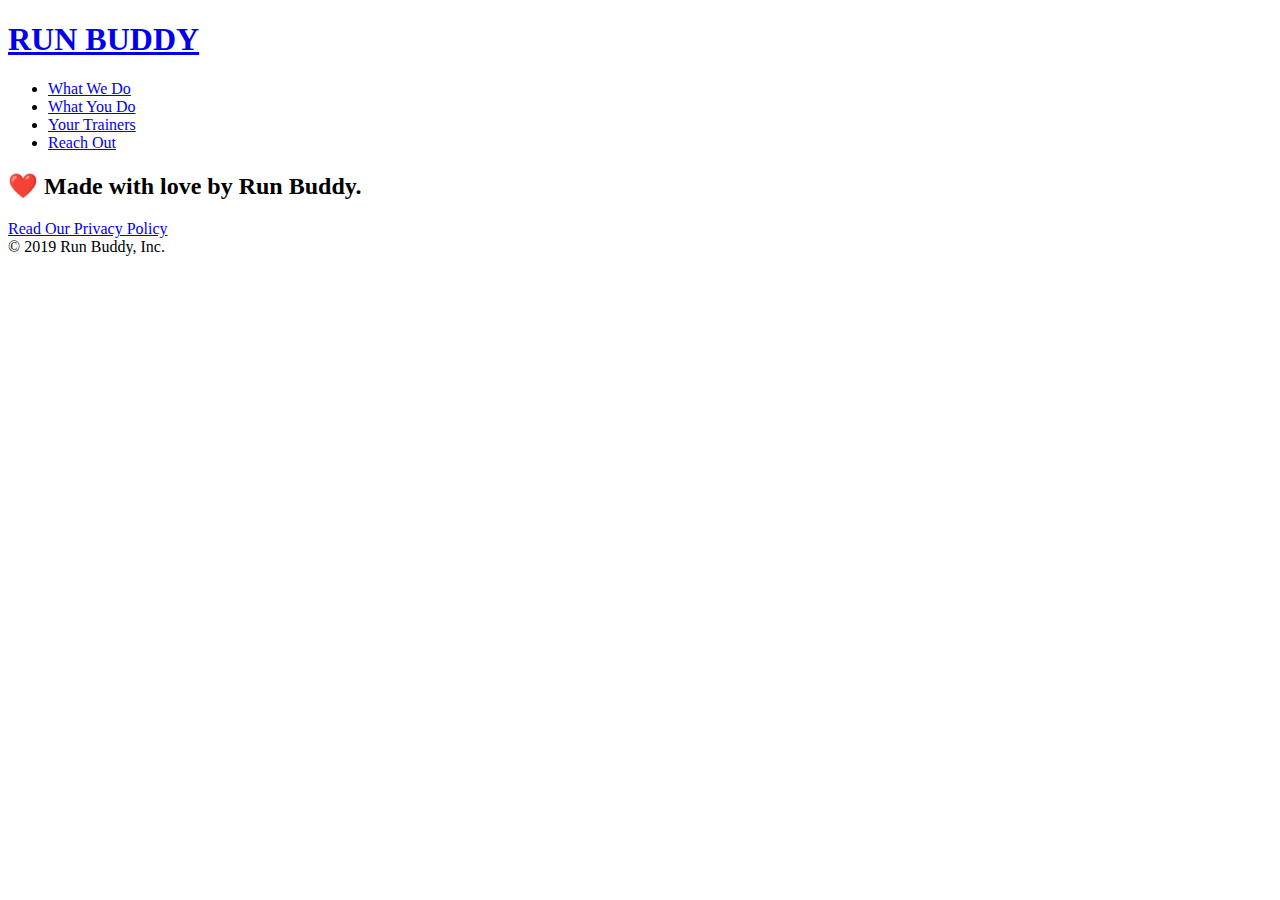
==== privacy-policy.html @ 2c9929b5 "partway through chapter 7" ====
<!DOCTYPE html>
<html lang="en">
    <head>
        <meta charset="UTF-8" />
        <title>Privacy Policy - Run Buddy</title>
    </head>
    <body>

         <!-- header -->
        <header>
            <h1>
                <a href="/run-buddy">RUN BUDDY</a>
            </h1>
            <nav>
                <ul>
                    <li>
                        <a href="./index.html#what-we-do">What We Do</a>
                    </li>
                    <li>
                        <a href="./index.html#what-you-do">What You Do</a>
                    </li>
                    <li>
                        <a href="./index.html#your-trainers">Your Trainers</a>
                    </li>
                    <li>
                        <a href="./index.html#reach-out">Reach Out</a>
                    </li>
                </ul>
            </nav>
        </header>

        <section class="hero">

        </section>

        <!-- footer -->
        <footer>
            <h2>❤️ Made with love by Run Buddy.</h2>
            <div>
                <a href="#">Read Our Privacy Policy</a><br />
                &copy; 2019 Run Buddy, Inc.
            </div>
        </footer>
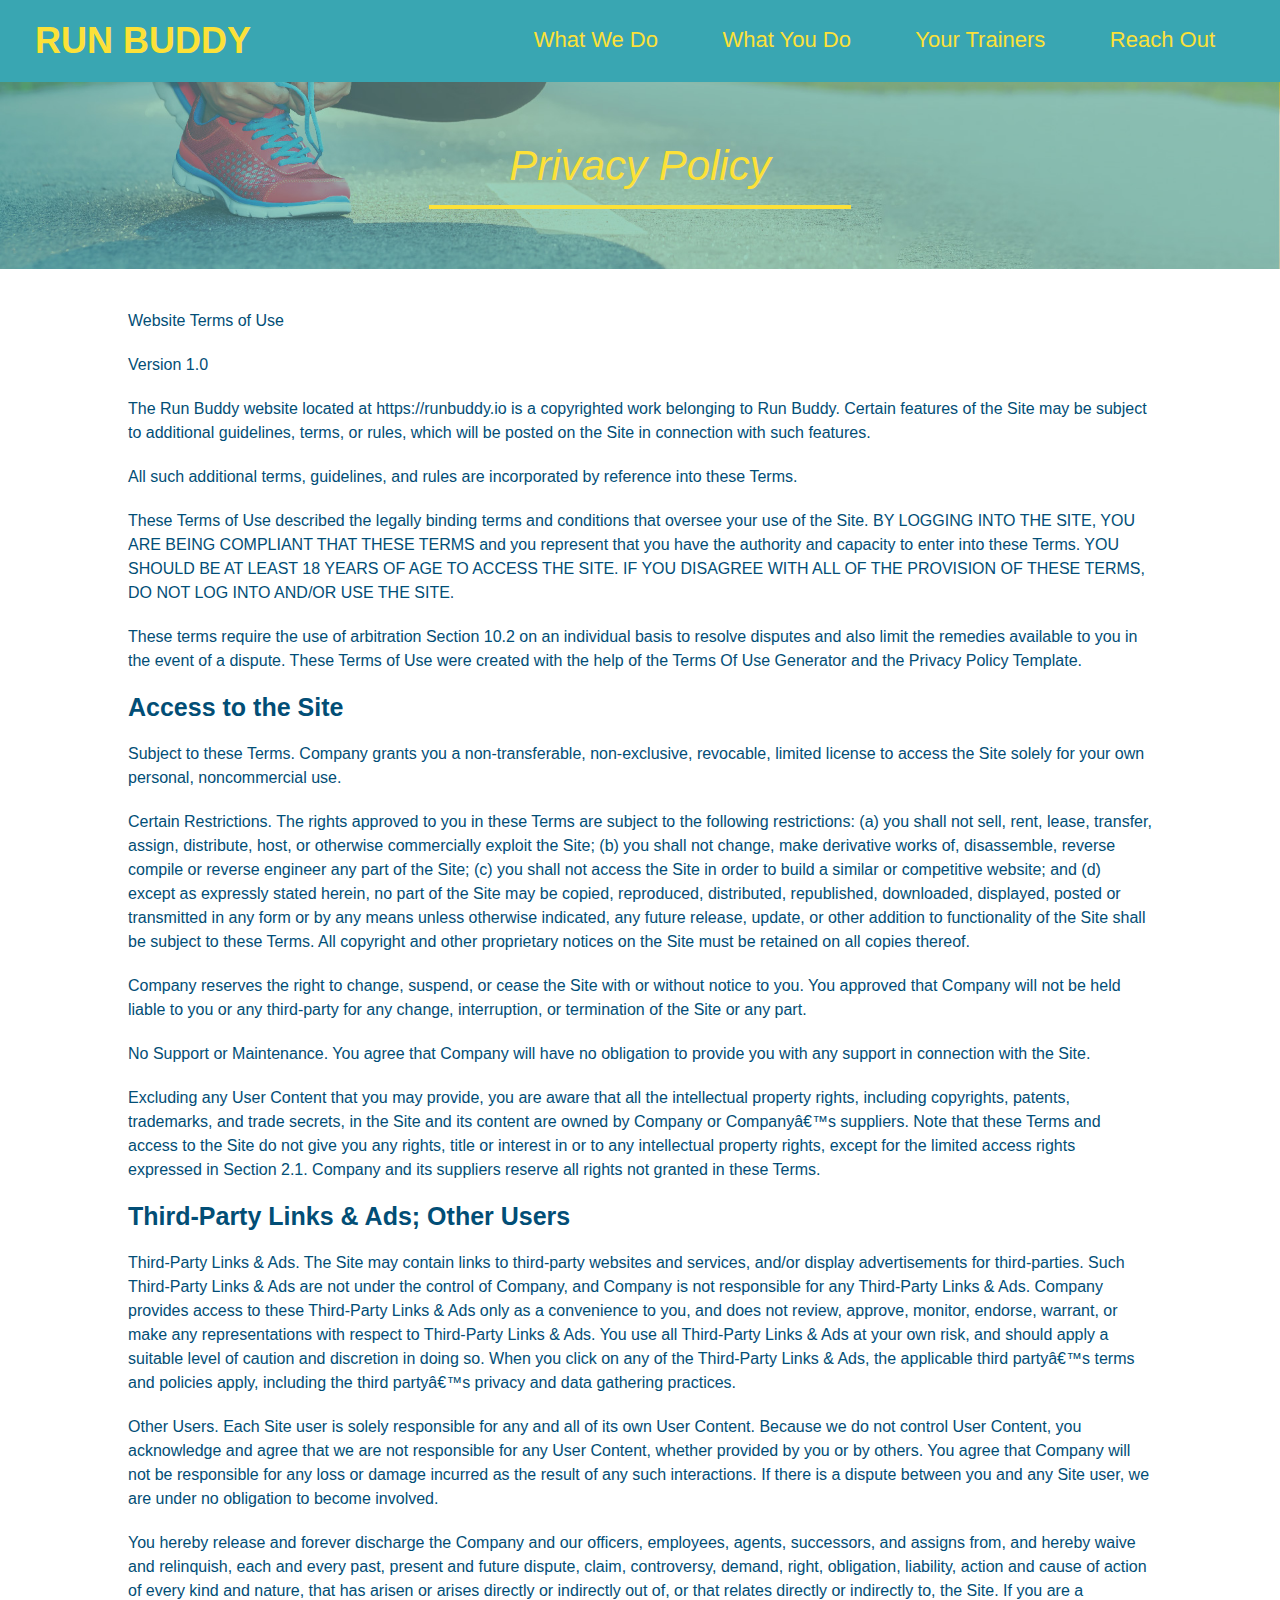
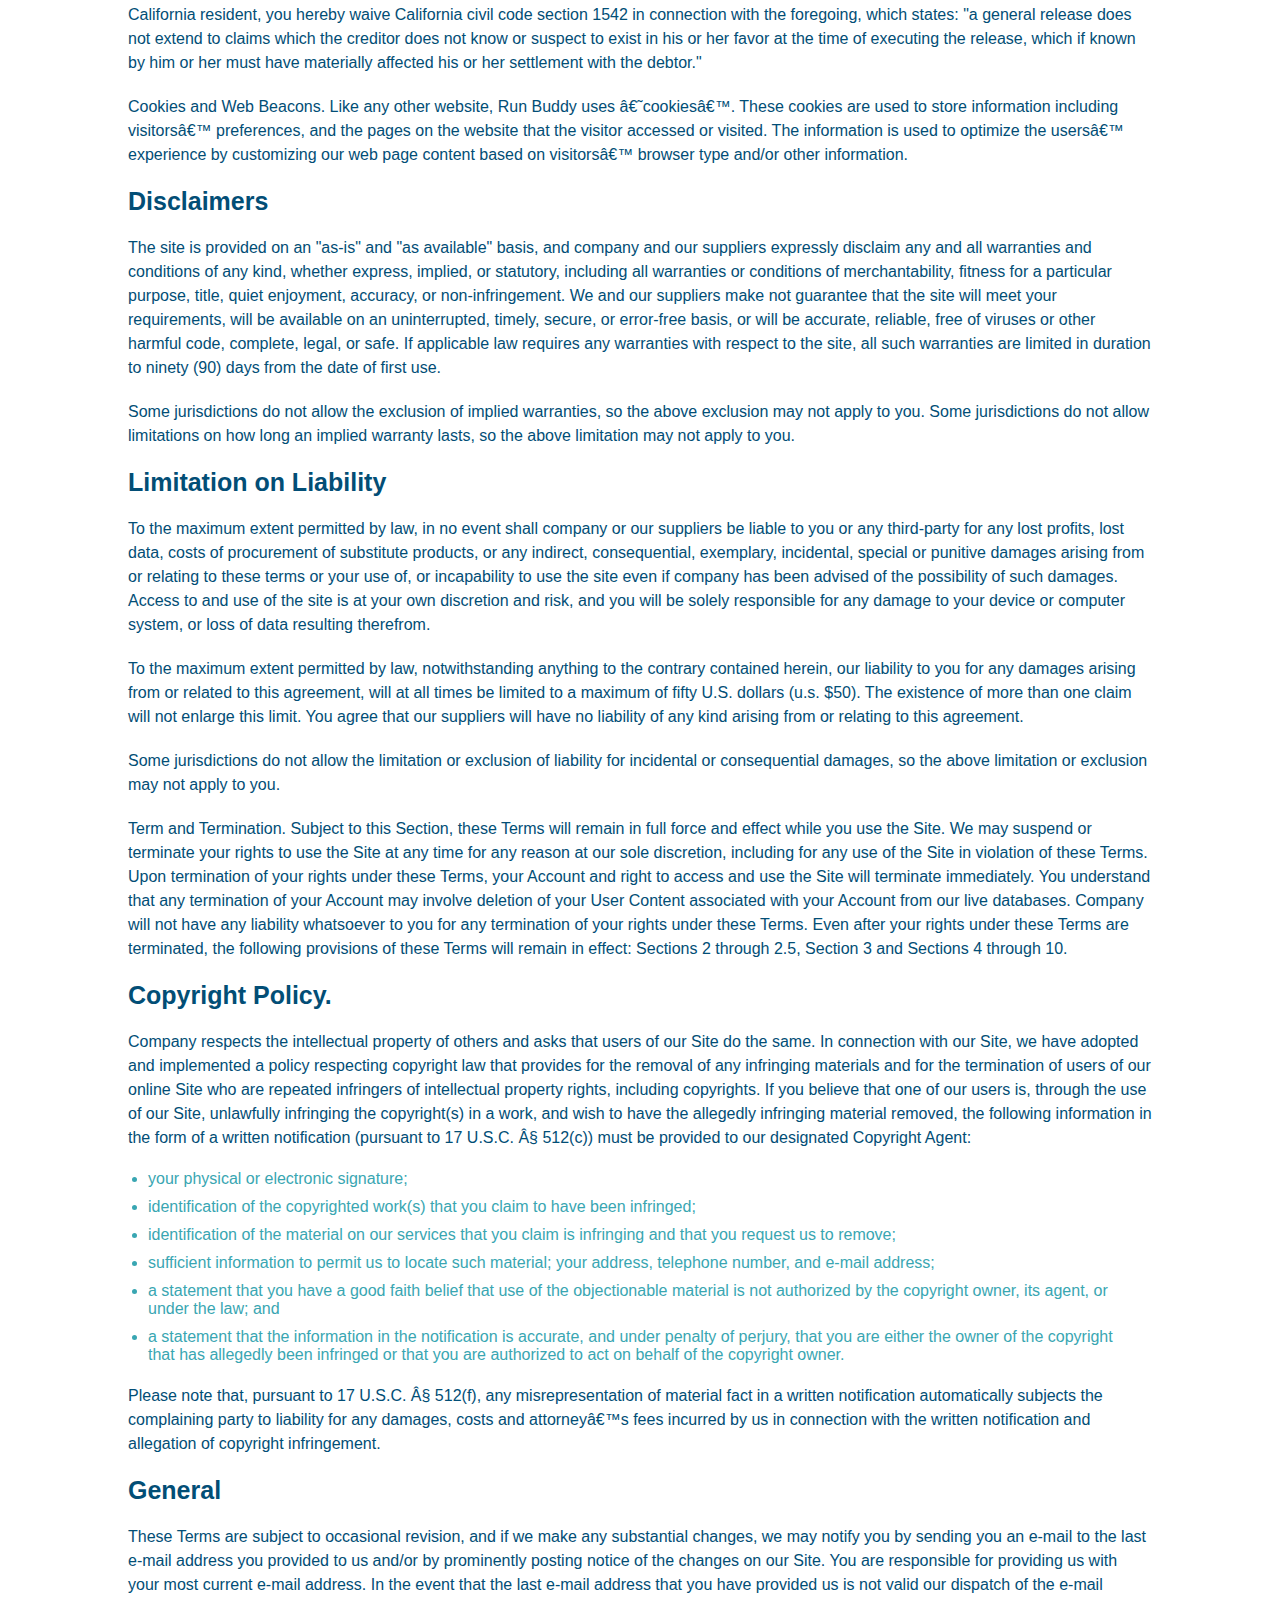
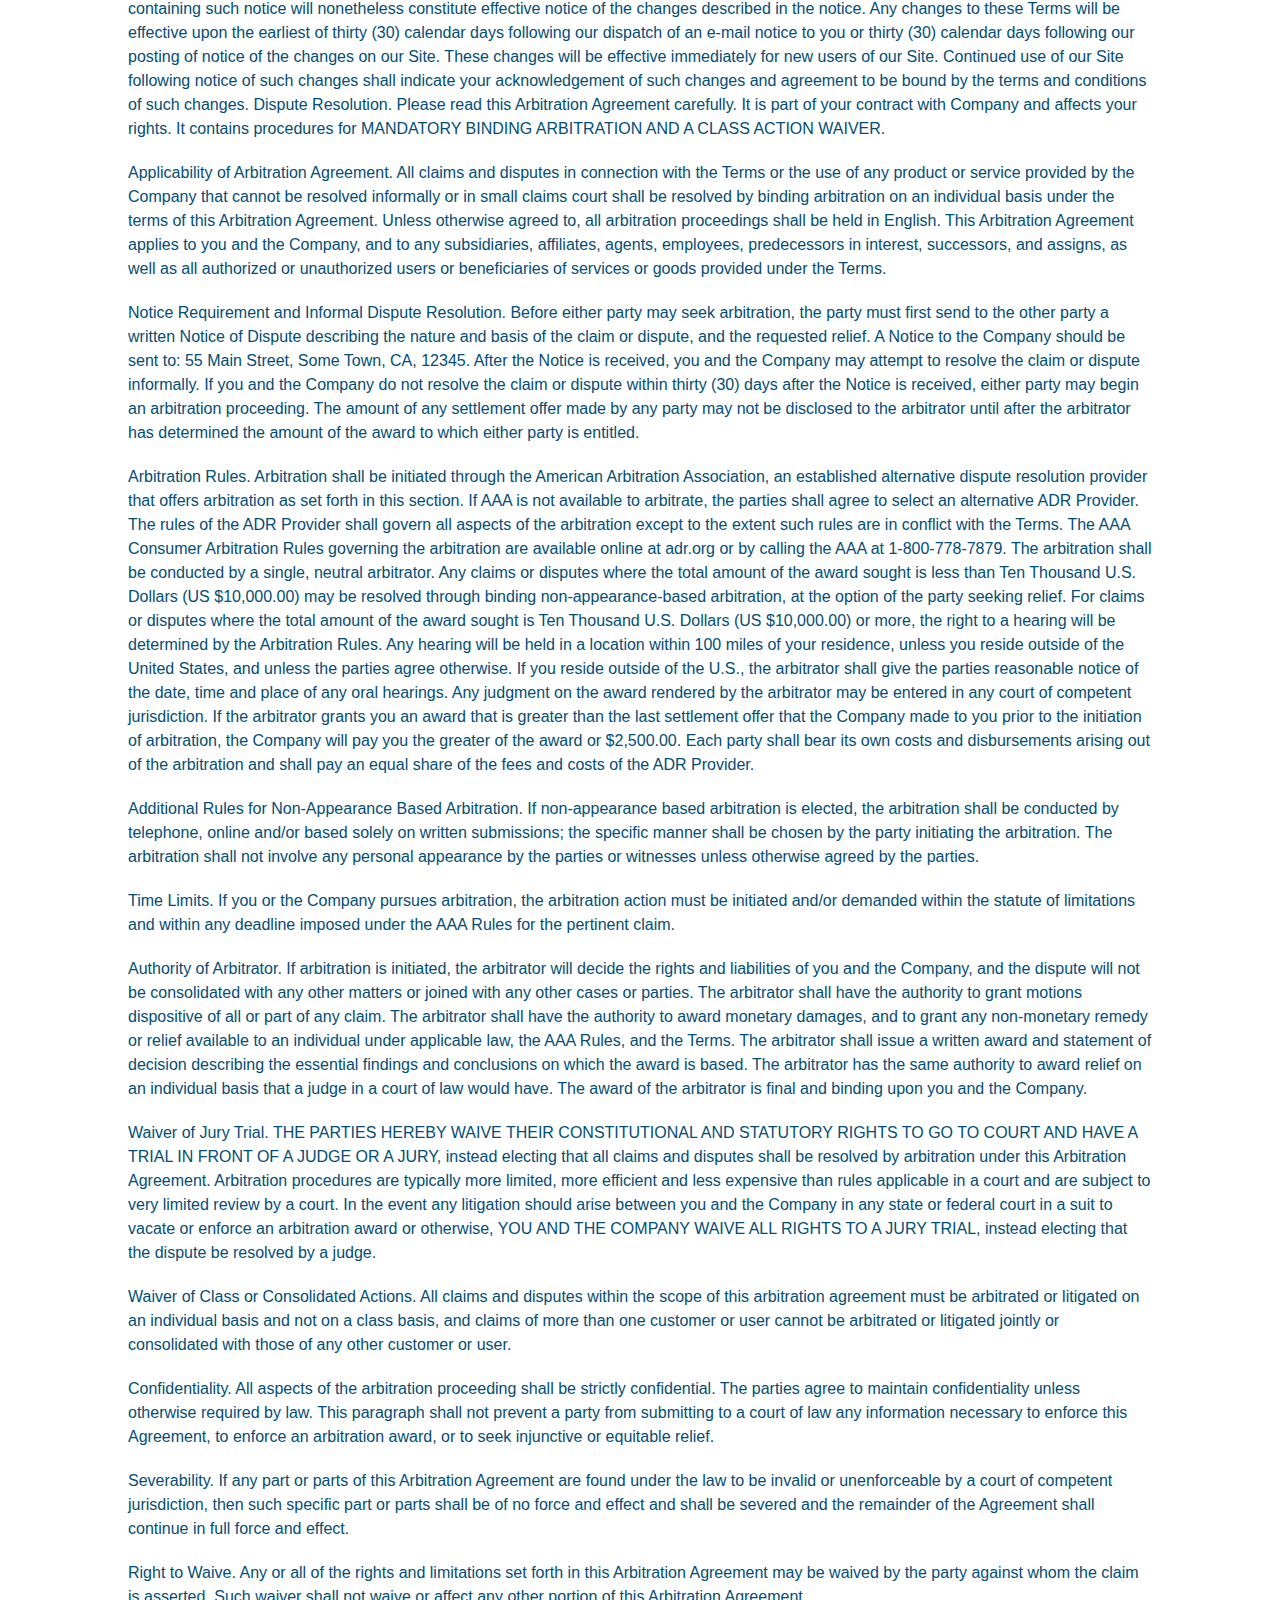
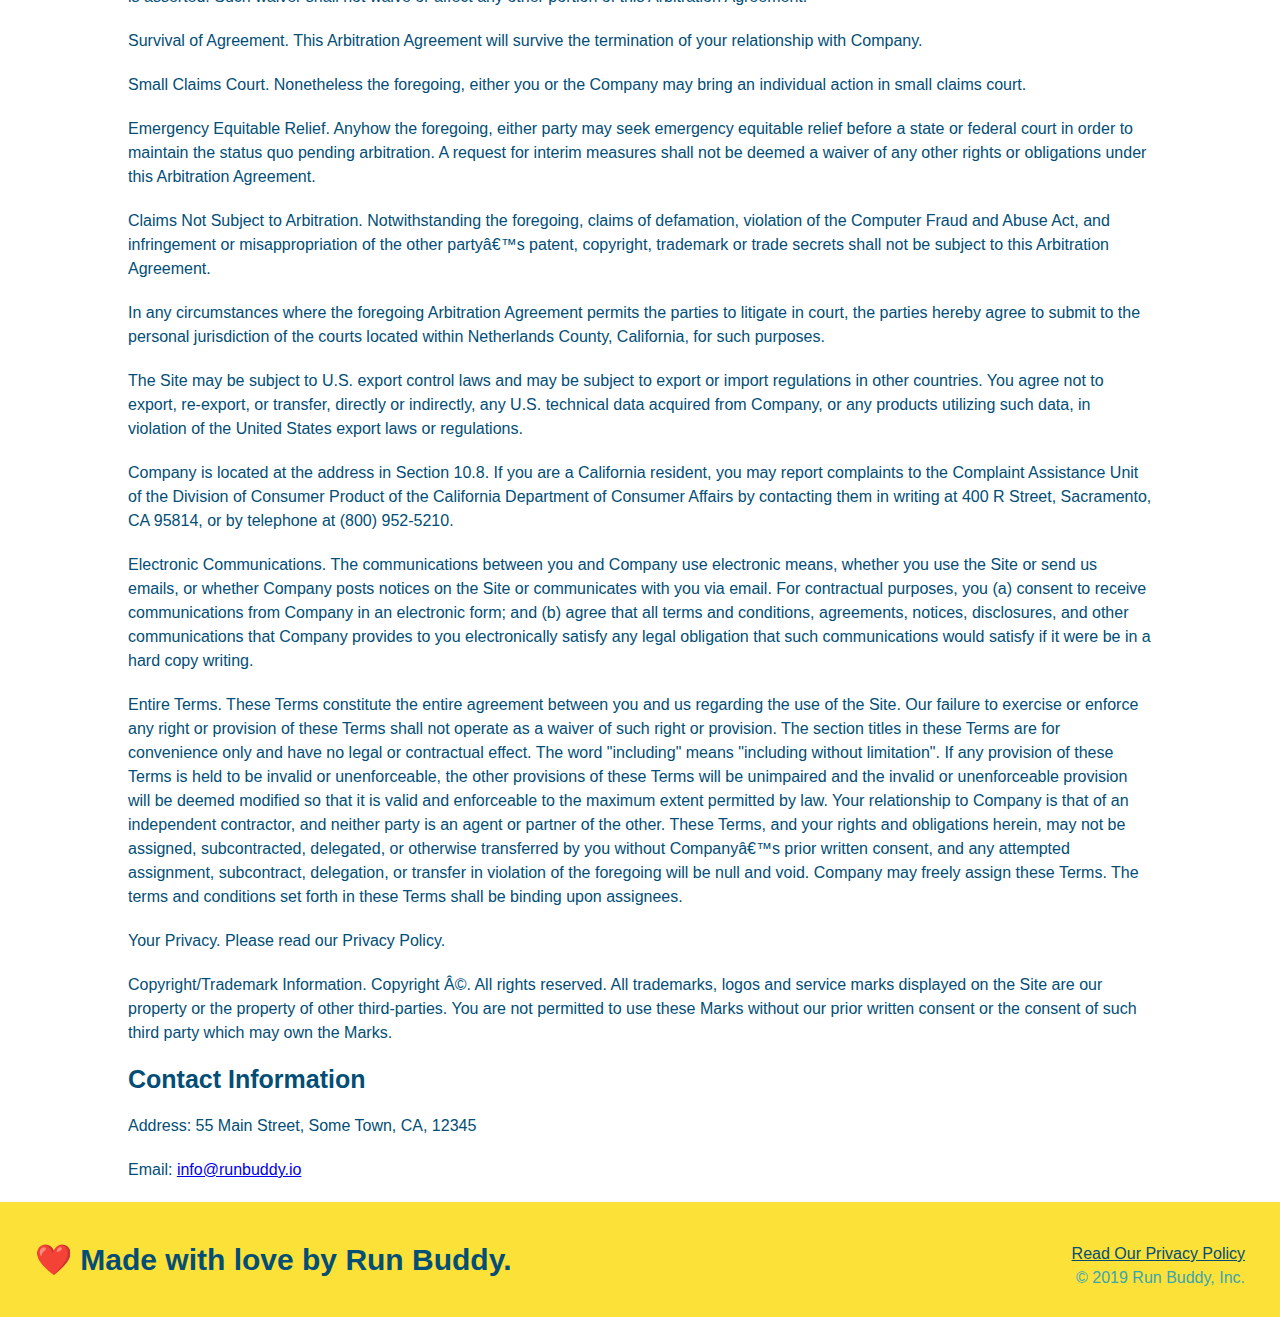
==== commit f3d794d3: "finished privacy policy" ====
--- a/privacy-policy.html
+++ b/privacy-policy.html
@@ -3,6 +3,8 @@
     <head>
         <meta charset="UTF-8" />
         <title>Privacy Policy - Run Buddy</title>
+        <link rel="stylesheet" href="./assets/css/style.css" />
+        <link rel="stylesheet" href="./assets/css/secondary-styles.css" />
     </head>
     <body>
 
@@ -29,9 +31,432 @@
             </nav>
         </header>
 
+        <!-- privacy policy -->
         <section class="hero">
-
+            <h2 class="page-title">
+                Privacy Policy
+            </h2>
         </section>
+        <article class="secondary-content">
+            <p>
+                Website Terms of Use
+              </p>
+        
+              <p>
+                Version 1.0
+              </p>
+        
+              <p>
+                The Run Buddy website located at https://runbuddy.io is a copyrighted work belonging to Run Buddy. Certain
+                features of the Site may be subject to additional guidelines, terms, or rules, which will be posted on the Site
+                in connection with such features.
+              </p>
+        
+              <p>
+                All such additional terms, guidelines, and rules are incorporated by reference into these Terms.
+              </p>
+        
+              <p>
+                These Terms of Use described the legally binding terms and conditions that oversee your use of the Site. BY
+                LOGGING INTO THE SITE, YOU ARE BEING COMPLIANT THAT THESE TERMS and you represent that you have the authority
+                and capacity to enter into these Terms. YOU SHOULD BE AT LEAST 18 YEARS OF AGE TO ACCESS THE SITE. IF YOU
+                DISAGREE WITH ALL OF THE PROVISION OF THESE TERMS, DO NOT LOG INTO AND/OR USE THE SITE.
+              </p>
+        
+              <p>
+                These terms require the use of arbitration Section 10.2 on an individual basis to resolve disputes and also
+                limit the remedies available to you in the event of a dispute. These Terms of Use were created with the help of
+                the Terms Of Use Generator and the Privacy Policy Template.
+              </p>
+        
+              <h3>
+                Access to the Site
+              </h3>
+        
+              <p>
+                Subject to these Terms. Company grants you a non-transferable, non-exclusive, revocable, limited license to
+                access the Site solely for your own personal, noncommercial use.
+              </p>
+        
+              <p>
+                Certain Restrictions. The rights approved to you in these Terms are subject to the following restrictions: (a)
+                you shall not sell, rent, lease, transfer, assign, distribute, host, or otherwise commercially exploit the Site;
+                (b) you shall not change, make derivative works of, disassemble, reverse compile or reverse engineer any part of
+                the Site; (c) you shall not access the Site in order to build a similar or competitive website; and (d) except
+                as expressly stated herein, no part of the Site may be copied, reproduced, distributed, republished, downloaded,
+                displayed, posted or transmitted in any form or by any means unless otherwise indicated, any future release,
+                update, or other addition to functionality of the Site shall be subject to these Terms. All copyright and other
+                proprietary notices on the Site must be retained on all copies thereof.
+              </p>
+        
+              <p>
+                Company reserves the right to change, suspend, or cease the Site with or without notice to you. You approved
+                that Company will not be held liable to you or any third-party for any change, interruption, or termination of
+                the Site or any part.
+              </p>
+        
+              <p>
+                No Support or Maintenance. You agree that Company will have no obligation to provide you with any support in
+                connection with the Site.
+              </p>
+        
+              <p>
+                Excluding any User Content that you may provide, you are aware that all the intellectual property rights,
+                including copyrights, patents, trademarks, and trade secrets, in the Site and its content are owned by Company
+                or Companyâ€™s suppliers. Note that these Terms and access to the Site do not give you any rights, title or
+                interest in or to any intellectual property rights, except for the limited access rights expressed in Section
+                2.1. Company and its suppliers reserve all rights not granted in these Terms.
+              </p>
+        
+              <h3>
+                Third-Party Links & Ads; Other Users
+              </h3>
+        
+              <p>
+                Third-Party Links & Ads. The Site may contain links to third-party websites and services, and/or display
+                advertisements for third-parties. Such Third-Party Links & Ads are not under the control of Company, and Company
+                is not responsible for any Third-Party Links & Ads. Company provides access to these Third-Party Links & Ads
+                only as a convenience to you, and does not review, approve, monitor, endorse, warrant, or make any
+                representations with respect to Third-Party Links & Ads. You use all Third-Party Links & Ads at your own risk,
+                and should apply a suitable level of caution and discretion in doing so. When you click on any of the
+                Third-Party Links & Ads, the applicable third partyâ€™s terms and policies apply, including the third partyâ€™s
+                privacy and data gathering practices.
+              </p>
+        
+              <p>
+                Other Users. Each Site user is solely responsible for any and all of its own User Content. Because we do not
+                control User Content, you acknowledge and agree that we are not responsible for any User Content, whether
+                provided by you or by others. You agree that Company will not be responsible for any loss or damage incurred as
+                the result of any such interactions. If there is a dispute between you and any Site user, we are under no
+                obligation to become involved.
+              </p>
+        
+              <p>
+                You hereby release and forever discharge the Company and our officers, employees, agents, successors, and
+                assigns from, and hereby waive and relinquish, each and every past, present and future dispute, claim,
+                controversy, demand, right, obligation, liability, action and cause of action of every kind and nature, that has
+                arisen or arises directly or indirectly out of, or that relates directly or indirectly to, the Site. If you are
+                a California resident, you hereby waive California civil code section 1542 in connection with the foregoing,
+                which states: "a general release does not extend to claims which the creditor does not know or suspect to exist
+                in his or her favor at the time of executing the release, which if known by him or her must have materially
+                affected his or her settlement with the debtor."
+              </p>
+        
+              <p>
+                Cookies and Web Beacons. Like any other website, Run Buddy uses â€˜cookiesâ€™. These cookies are used to store
+                information including visitorsâ€™ preferences, and the pages on the website that the visitor accessed or visited.
+                The information is used to optimize the usersâ€™ experience by customizing our web page content based on visitorsâ€™
+                browser type and/or other information.
+              </p>
+        
+              <h3>
+                Disclaimers
+              </h3>
+        
+              <p>
+                The site is provided on an "as-is" and "as available" basis, and company and our suppliers expressly disclaim
+                any and all warranties and conditions of any kind, whether express, implied, or statutory, including all
+                warranties or conditions of merchantability, fitness for a particular purpose, title, quiet enjoyment, accuracy,
+                or non-infringement. We and our suppliers make not guarantee that the site will meet your requirements, will be
+                available on an uninterrupted, timely, secure, or error-free basis, or will be accurate, reliable, free of
+                viruses or other harmful code, complete, legal, or safe. If applicable law requires any warranties with respect
+                to the site, all such warranties are limited in duration to ninety (90) days from the date of first use.
+              </p>
+        
+              <p>
+                Some jurisdictions do not allow the exclusion of implied warranties, so the above exclusion may not apply to
+                you. Some jurisdictions do not allow limitations on how long an implied warranty lasts, so the above limitation
+                may not apply to you.
+              </p>
+        
+              <h3>
+                Limitation on Liability
+              </h3>
+        
+              <p>
+                To the maximum extent permitted by law, in no event shall company or our suppliers be liable to you or any
+                third-party for any lost profits, lost data, costs of procurement of substitute products, or any indirect,
+                consequential, exemplary, incidental, special or punitive damages arising from or relating to these terms or
+                your use of, or incapability to use the site even if company has been advised of the possibility of such
+                damages. Access to and use of the site is at your own discretion and risk, and you will be solely responsible
+                for any damage to your device or computer system, or loss of data resulting therefrom.
+              </p>
+        
+              <p>
+                To the maximum extent permitted by law, notwithstanding anything to the contrary contained herein, our liability
+                to you for any damages arising from or related to this agreement, will at all times be limited to a maximum of
+                fifty U.S. dollars (u.s. $50). The existence of more than one claim will not enlarge this limit. You agree that
+                our suppliers will have no liability of any kind arising from or relating to this agreement.
+              </p>
+        
+              <p>
+                Some jurisdictions do not allow the limitation or exclusion of liability for incidental or consequential
+                damages, so the above limitation or exclusion may not apply to you.
+              </p>
+        
+              <p>
+                Term and Termination. Subject to this Section, these Terms will remain in full force and effect while you use
+                the Site. We may suspend or terminate your rights to use the Site at any time for any reason at our sole
+                discretion, including for any use of the Site in violation of these Terms. Upon termination of your rights under
+                these Terms, your Account and right to access and use the Site will terminate immediately. You understand that
+                any termination of your Account may involve deletion of your User Content associated with your Account from our
+                live databases. Company will not have any liability whatsoever to you for any termination of your rights under
+                these Terms. Even after your rights under these Terms are terminated, the following provisions of these Terms
+                will remain in effect: Sections 2 through 2.5, Section 3 and Sections 4 through 10.
+              </p>
+        
+              <h3>
+                Copyright Policy.
+              </h3>
+        
+              <p>
+                Company respects the intellectual property of others and asks that users of our Site do the same. In connection
+                with our Site, we have adopted and implemented a policy respecting copyright law that provides for the removal
+                of any infringing materials and for the termination of users of our online Site who are repeated infringers of
+                intellectual property rights, including copyrights. If you believe that one of our users is, through the use of
+                our Site, unlawfully infringing the copyright(s) in a work, and wish to have the allegedly infringing material
+                removed, the following information in the form of a written notification (pursuant to 17 U.S.C. Â§ 512(c)) must
+                be provided to our designated Copyright Agent:
+              </p>
+        
+              <ul>
+                <li>
+                  your physical or electronic signature;
+                </li>
+                <li>
+                  identification of the copyrighted work(s) that you claim to have been infringed;
+                </li>
+                <li>
+                  identification of the material on our services that you claim is infringing and that you request us to remove;
+                </li>
+                <li>
+                  sufficient information to permit us to locate such material; your address, telephone number, and e-mail
+                  address;
+                </li>
+                <li>
+                  a statement that you have a good faith belief that use of the objectionable material is not authorized by the
+                  copyright owner, its agent, or under the law; and
+                </li>
+                <li>
+                  a statement that the information in the notification is accurate, and under penalty of perjury, that you are
+                  either the owner of the copyright that has allegedly been infringed or that you are authorized to act on
+                  behalf of the copyright owner.
+                </li>
+              </ul>
+        
+              <p>
+                Please note that, pursuant to 17 U.S.C. Â§ 512(f), any misrepresentation of material fact in a written
+                notification automatically subjects the complaining party to liability for any damages, costs and attorneyâ€™s
+                fees incurred by us in connection with the written notification and allegation of copyright infringement.
+              </p>
+        
+              <h3>
+                General
+              </h3>
+        
+              <p>
+                These Terms are subject to occasional revision, and if we make any substantial changes, we may notify you by
+                sending you an e-mail to the last e-mail address you provided to us and/or by prominently posting notice of the
+                changes on our Site. You are responsible for providing us with your most current e-mail address. In the event
+                that the last e-mail address that you have provided us is not valid our dispatch of the e-mail containing such
+                notice will nonetheless constitute effective notice of the changes described in the notice. Any changes to these
+                Terms will be effective upon the earliest of thirty (30) calendar days following our dispatch of an e-mail
+                notice to you or thirty (30) calendar days following our posting of notice of the changes on our Site. These
+                changes will be effective immediately for new users of our Site. Continued use of our Site following notice of
+                such changes shall indicate your acknowledgement of such changes and agreement to be bound by the terms and
+                conditions of such changes. Dispute Resolution. Please read this Arbitration Agreement carefully. It is part of
+                your contract with Company and affects your rights. It contains procedures for MANDATORY BINDING ARBITRATION AND
+                A CLASS ACTION WAIVER.
+              </p>
+        
+              <p>
+                Applicability of Arbitration Agreement. All claims and disputes in connection with the Terms or the use of any
+                product or service provided by the Company that cannot be resolved informally or in small claims court shall be
+                resolved by binding arbitration on an individual basis under the terms of this Arbitration Agreement. Unless
+                otherwise agreed to, all arbitration proceedings shall be held in English. This Arbitration Agreement applies to
+                you and the Company, and to any subsidiaries, affiliates, agents, employees, predecessors in interest,
+                successors, and assigns, as well as all authorized or unauthorized users or beneficiaries of services or goods
+                provided under the Terms.
+              </p>
+        
+              <p>
+                Notice Requirement and Informal Dispute Resolution. Before either party may seek arbitration, the party must
+                first send to the other party a written Notice of Dispute describing the nature and basis of the claim or
+                dispute, and the requested relief. A Notice to the Company should be sent to: 55 Main Street, Some Town, CA,
+                12345. After the Notice is received, you and the Company may attempt to resolve the claim or dispute informally.
+                If you and the Company do not resolve the claim or dispute within thirty (30) days after the Notice is received,
+                either party may begin an arbitration proceeding. The amount of any settlement offer made by any party may not
+                be disclosed to the arbitrator until after the arbitrator has determined the amount of the award to which either
+                party is entitled.
+              </p>
+        
+              <p>
+                Arbitration Rules. Arbitration shall be initiated through the American Arbitration Association, an established
+                alternative dispute resolution provider that offers arbitration as set forth in this section. If AAA is not
+                available to arbitrate, the parties shall agree to select an alternative ADR Provider. The rules of the ADR
+                Provider shall govern all aspects of the arbitration except to the extent such rules are in conflict with the
+                Terms. The AAA Consumer Arbitration Rules governing the arbitration are available online at adr.org or by
+                calling the AAA at 1-800-778-7879. The arbitration shall be conducted by a single, neutral arbitrator. Any
+                claims or disputes where the total amount of the award sought is less than Ten Thousand U.S. Dollars (US
+                $10,000.00) may be resolved through binding non-appearance-based arbitration, at the option of the party seeking
+                relief. For claims or disputes where the total amount of the award sought is Ten Thousand U.S. Dollars (US
+                $10,000.00) or more, the right to a hearing will be determined by the Arbitration Rules. Any hearing will be
+                held in a location within 100 miles of your residence, unless you reside outside of the United States, and
+                unless the parties agree otherwise. If you reside outside of the U.S., the arbitrator shall give the parties
+                reasonable notice of the date, time and place of any oral hearings. Any judgment on the award rendered by the
+                arbitrator may be entered in any court of competent jurisdiction. If the arbitrator grants you an award that is
+                greater than the last settlement offer that the Company made to you prior to the initiation of arbitration, the
+                Company will pay you the greater of the award or $2,500.00. Each party shall bear its own costs and
+                disbursements arising out of the arbitration and shall pay an equal share of the fees and costs of the ADR
+                Provider.
+              </p>
+        
+              <p>
+                Additional Rules for Non-Appearance Based Arbitration. If non-appearance based arbitration is elected, the
+                arbitration shall be conducted by telephone, online and/or based solely on written submissions; the specific
+                manner shall be chosen by the party initiating the arbitration. The arbitration shall not involve any personal
+                appearance by the parties or witnesses unless otherwise agreed by the parties.
+              </p>
+        
+              <p>
+                Time Limits. If you or the Company pursues arbitration, the arbitration action must be initiated and/or demanded
+                within the statute of limitations and within any deadline imposed under the AAA Rules for the pertinent claim.
+              </p>
+        
+              <p>
+                Authority of Arbitrator. If arbitration is initiated, the arbitrator will decide the rights and liabilities of
+                you and the Company, and the dispute will not be consolidated with any other matters or joined with any other
+                cases or parties. The arbitrator shall have the authority to grant motions dispositive of all or part of any
+                claim. The arbitrator shall have the authority to award monetary damages, and to grant any non-monetary remedy
+                or relief available to an individual under applicable law, the AAA Rules, and the Terms. The arbitrator shall
+                issue a written award and statement of decision describing the essential findings and conclusions on which the
+                award is based. The arbitrator has the same authority to award relief on an individual basis that a judge in a
+                court of law would have. The award of the arbitrator is final and binding upon you and the Company.
+              </p>
+        
+              <p>
+                Waiver of Jury Trial. THE PARTIES HEREBY WAIVE THEIR CONSTITUTIONAL AND STATUTORY RIGHTS TO GO TO COURT AND HAVE
+                A TRIAL IN FRONT OF A JUDGE OR A JURY, instead electing that all claims and disputes shall be resolved by
+                arbitration under this Arbitration Agreement. Arbitration procedures are typically more limited, more efficient
+                and less expensive than rules applicable in a court and are subject to very limited review by a court. In the
+                event any litigation should arise between you and the Company in any state or federal court in a suit to vacate
+                or enforce an arbitration award or otherwise, YOU AND THE COMPANY WAIVE ALL RIGHTS TO A JURY TRIAL, instead
+                electing that the dispute be resolved by a judge.
+              </p>
+        
+              <p>
+                Waiver of Class or Consolidated Actions. All claims and disputes within the scope of this arbitration agreement
+                must be arbitrated or litigated on an individual basis and not on a class basis, and claims of more than one
+                customer or user cannot be arbitrated or litigated jointly or consolidated with those of any other customer or
+                user.
+              </p>
+        
+              <p>
+                Confidentiality. All aspects of the arbitration proceeding shall be strictly confidential. The parties agree to
+                maintain confidentiality unless otherwise required by law. This paragraph shall not prevent a party from
+                submitting to a court of law any information necessary to enforce this Agreement, to enforce an arbitration
+                award, or to seek injunctive or equitable relief.
+              </p>
+        
+              <p>
+                Severability. If any part or parts of this Arbitration Agreement are found under the law to be invalid or
+                unenforceable by a court of competent jurisdiction, then such specific part or parts shall be of no force and
+                effect and shall be severed and the remainder of the Agreement shall continue in full force and effect.
+              </p>
+        
+              <p>
+                Right to Waive. Any or all of the rights and limitations set forth in this Arbitration Agreement may be waived
+                by the party against whom the claim is asserted. Such waiver shall not waive or affect any other portion of this
+                Arbitration Agreement.
+              </p>
+        
+              <p>
+                Survival of Agreement. This Arbitration Agreement will survive the termination of your relationship with
+                Company.
+              </p>
+        
+              <p>
+                Small Claims Court. Nonetheless the foregoing, either you or the Company may bring an individual action in small
+                claims court.
+              </p>
+        
+              <p>
+                Emergency Equitable Relief. Anyhow the foregoing, either party may seek emergency equitable relief before a
+                state or federal court in order to maintain the status quo pending arbitration. A request for interim measures
+                shall not be deemed a waiver of any other rights or obligations under this Arbitration Agreement.
+              </p>
+        
+              <p>
+                Claims Not Subject to Arbitration. Notwithstanding the foregoing, claims of defamation, violation of the
+                Computer Fraud and Abuse Act, and infringement or misappropriation of the other partyâ€™s patent, copyright,
+                trademark or trade secrets shall not be subject to this Arbitration Agreement.
+              </p>
+        
+              <p>
+                In any circumstances where the foregoing Arbitration Agreement permits the parties to litigate in court, the
+                parties hereby agree to submit to the personal jurisdiction of the courts located within Netherlands County,
+                California, for such purposes.
+              </p>
+        
+              <p>
+                The Site may be subject to U.S. export control laws and may be subject to export or import regulations in other
+                countries. You agree not to export, re-export, or transfer, directly or indirectly, any U.S. technical data
+                acquired from Company, or any products utilizing such data, in violation of the United States export laws or
+                regulations.
+              </p>
+        
+              <p>
+                Company is located at the address in Section 10.8. If you are a California resident, you may report complaints
+                to the Complaint Assistance Unit of the Division of Consumer Product of the California Department of Consumer
+                Affairs by contacting them in writing at 400 R Street, Sacramento, CA 95814, or by telephone at (800) 952-5210.
+              </p>
+        
+              <p>
+                Electronic Communications. The communications between you and Company use electronic means, whether you use the
+                Site or send us emails, or whether Company posts notices on the Site or communicates with you via email. For
+                contractual purposes, you (a) consent to receive communications from Company in an electronic form; and (b)
+                agree that all terms and conditions, agreements, notices, disclosures, and other communications that Company
+                provides to you electronically satisfy any legal obligation that such communications would satisfy if it were be
+                in a hard copy writing.
+              </p>
+        
+              <p>
+                Entire Terms. These Terms constitute the entire agreement between you and us regarding the use of the Site. Our
+                failure to exercise or enforce any right or provision of these Terms shall not operate as a waiver of such right
+                or provision. The section titles in these Terms are for convenience only and have no legal or contractual
+                effect. The word "including" means "including without limitation". If any provision of these Terms is held to be
+                invalid or unenforceable, the other provisions of these Terms will be unimpaired and the invalid or
+                unenforceable provision will be deemed modified so that it is valid and enforceable to the maximum extent
+                permitted by law. Your relationship to Company is that of an independent contractor, and neither party is an
+                agent or partner of the other. These Terms, and your rights and obligations herein, may not be assigned,
+                subcontracted, delegated, or otherwise transferred by you without Companyâ€™s prior written consent, and any
+                attempted assignment, subcontract, delegation, or transfer in violation of the foregoing will be null and void.
+                Company may freely assign these Terms. The terms and conditions set forth in these Terms shall be binding upon
+                assignees.
+              </p>
+        
+              <p>
+                Your Privacy. Please read our Privacy Policy.
+              </p>
+        
+              <p>
+                Copyright/Trademark Information. Copyright Â©. All rights reserved. All trademarks, logos and service marks
+                displayed on the Site are our property or the property of other third-parties. You are not permitted to use
+                these Marks without our prior written consent or the consent of such third party which may own the Marks.
+              </p>
+        
+              <h3>
+                Contact Information
+              </h3>
+        
+              <p>
+                Address: 55 Main Street, Some Town, CA, 12345
+              </p>
+        
+              <p>
+                Email: <a href="mailto:info@runbuddy.io">info@runbuddy.io</a>
+              </p>
+        </article>
 
         <!-- footer -->
         <footer>
--- a/assets/css/style.css
+++ b/assets/css/style.css
@@ -0,0 +1,275 @@
+/* general */
+* {
+    margin: 0;
+    padding: 0;
+    box-sizing: border-box;
+}
+
+/* body */
+body {
+    color: #39a6b2;
+    font-family: Helvetica, Arial, sans-serif;
+}
+
+/* header */
+header {
+    padding: 20px 35px;
+    background-color: #39a6b2
+}
+
+header h1 {
+    font-weight: bold;
+    font-size: 36px;
+    color: #fce138;
+    margin: 0;
+    display: inline;
+}
+
+header a {
+    text-decoration: none;
+    color: #fce138
+}
+
+header nav {
+    float: right;
+    margin: 7px 0;
+}
+
+header nav ul li {
+    display: inline;
+}
+
+header nav ul li a {
+    margin: 0 30px;
+    font-weight: lighter;
+    font-size: 22px;
+}
+
+/* footer */
+footer {
+    background: #fce138;
+    width: 100%;
+    padding: 40px 35px;
+}
+
+footer h2 {
+    display: inline;
+    color: #024e76;
+    font-size: 30px;
+    margin: 0;
+}
+
+footer div {
+    float: right;
+    line-height: 1.5;
+    text-align: right;
+}
+
+footer a {
+    color: #024e76;
+}
+
+section {
+    padding: 60px;
+}
+
+/* hero */
+.hero {
+    background-image: url("../images/hero-bg.jpg");
+    height: 600px;
+    background-size: cover;
+    background-position: center; 
+    position: relative;
+}
+
+.hero-form {
+    background-color: #fce138;
+    padding: 20px;
+    width: 500px;
+    color: #024e76;
+    border: solid 3px #024e76;
+    position: absolute;
+    bottom: 120px;
+    right: 140px;
+}
+
+h3 {
+    margin: 0;
+    font-size: 24px;
+}
+
+.hero-form p {
+    margin: 5px 0 15px 0;
+}
+
+.form-input {
+    border: solid 1px #024e76;
+    font-size: 16px;
+    display: block;
+    padding: 7px 15px;
+    color: #024e76;
+    width: 100%;
+    margin-bottom: 15px;
+}
+
+.hero-form label {
+    margin: 0 5px;
+}
+
+.hero-form button {
+    color: #fce138;
+    background-color: #024e76;
+    padding: 10px 20px;
+    font-size: 16px;
+    border: none;
+}
+
+/* titles */
+.section-title {
+    font-size: 55px;
+    color: #024e76;
+    margin-bottom: 35px;
+    padding: 0 100px 20px 100px;
+    display: inline-block;
+    border-bottom: 3px solid;
+}
+
+/* intro */
+.intro {
+    text-align: center;
+}
+
+.intro p {
+    line-height: 1.7;
+    color: #39a6b2;
+    width: 80%;
+    font-size: 20px;
+    margin: 0 auto;
+}
+
+/* steps */
+.steps {
+    text-align: center;
+    background: #fce138;
+}
+
+.steps div {
+    margin-bottom: 80px;
+}
+
+.steps img {
+    width: 15%;
+    margin: 10px 0;
+}
+
+.steps h3 {
+    color: #024e76;
+    font-size: 46px;
+    margin-top: 10px;
+}
+
+.steps p {
+    color: #39a6b2;
+    font-size: 23px;
+}
+
+.steps span {
+    font-size: 36px;
+}
+
+/* trainers */
+.trainers {
+    text-align: center;
+}
+
+.trainer {
+    width: 900px;
+    margin: 0 auto 30px auto;
+    background: #024e76;
+    color: #fce138;
+    overflow: auto;
+}
+
+.trainer img {
+    width: 35%;
+    float: left;
+}
+
+.trainer-bio {
+    padding: 35px;
+    float: left;
+    width: 65%;
+}
+
+.trainer-bio h3 {
+    font-size: 32px;
+    margin-bottom: 8px;
+}
+
+.trainer-bio h4 {
+    font-weight: lighter;
+    font-size: 26px;
+    margin-bottom: 25px;
+}
+
+.trainer-bio p {
+    font-size: 17;
+    line-height: 1.3;
+}
+
+/* reach out */
+.contact {
+    text-align: center;
+    background-color: #024e76;
+}
+
+.contact h2 {
+    color: #fce138;
+}
+
+.contact-info iframe {
+    width: 400px;
+    height: 400px;
+}
+
+.contact-info div {
+    width: 410px;
+    display: inline-block;
+    vertical-align: top;
+    text-align: left;
+    margin: 30px 0 0 60px;
+    color: white;
+}
+
+.contact-info h3 {
+    color: #fce138;
+    font-size: 32px;
+}
+
+.contact-info p, .contact-info address {
+    margin: 20px 0;
+    line-height: 1.5;
+    font-size: 20px;
+    font-style: normal;
+}
+
+.contact-info a {
+    color: #fce138;
+}
+
+/* utility */
+.primary-border {
+    border-color: #fce138;
+}
+  
+.secondary-border {
+    border-color: #39a6b2;
+}
+
+.text-left {
+    text-align: left;
+}
+    
+.text-right {
+    text-align: right;
+}--- a/assets/css/secondary-styles.css
+++ b/assets/css/secondary-styles.css
@@ -0,0 +1,42 @@
+.hero {
+    background-position: bottom;
+    height: auto;
+    text-align: center;
+    margin-bottom: 40px;
+}
+
+.page-title {
+    color: #fce138;
+    display: inline-block;
+    border-bottom: solid 4px #fce138;
+    padding: 0 80px 15px 80px;
+    font-weight: normal;
+    font-size: 42px;
+    font-style: italic;
+}
+
+.secondary-content {
+    width: 80%;
+    margin: auto;
+    color: #024e76;
+}
+
+.secondary-content h3 {
+    font-size: 25px;
+    margin: 20px 0;
+}
+
+.secondary-content p {
+    font-size: 16px;
+    line-height: 1.5;
+    margin: 20px 0;
+}
+
+.secondary-content ul {
+    margin: 15px 20px;
+}
+
+.secondary-content li {
+    color: #39a6b2;
+    margin: 10px 0;
+}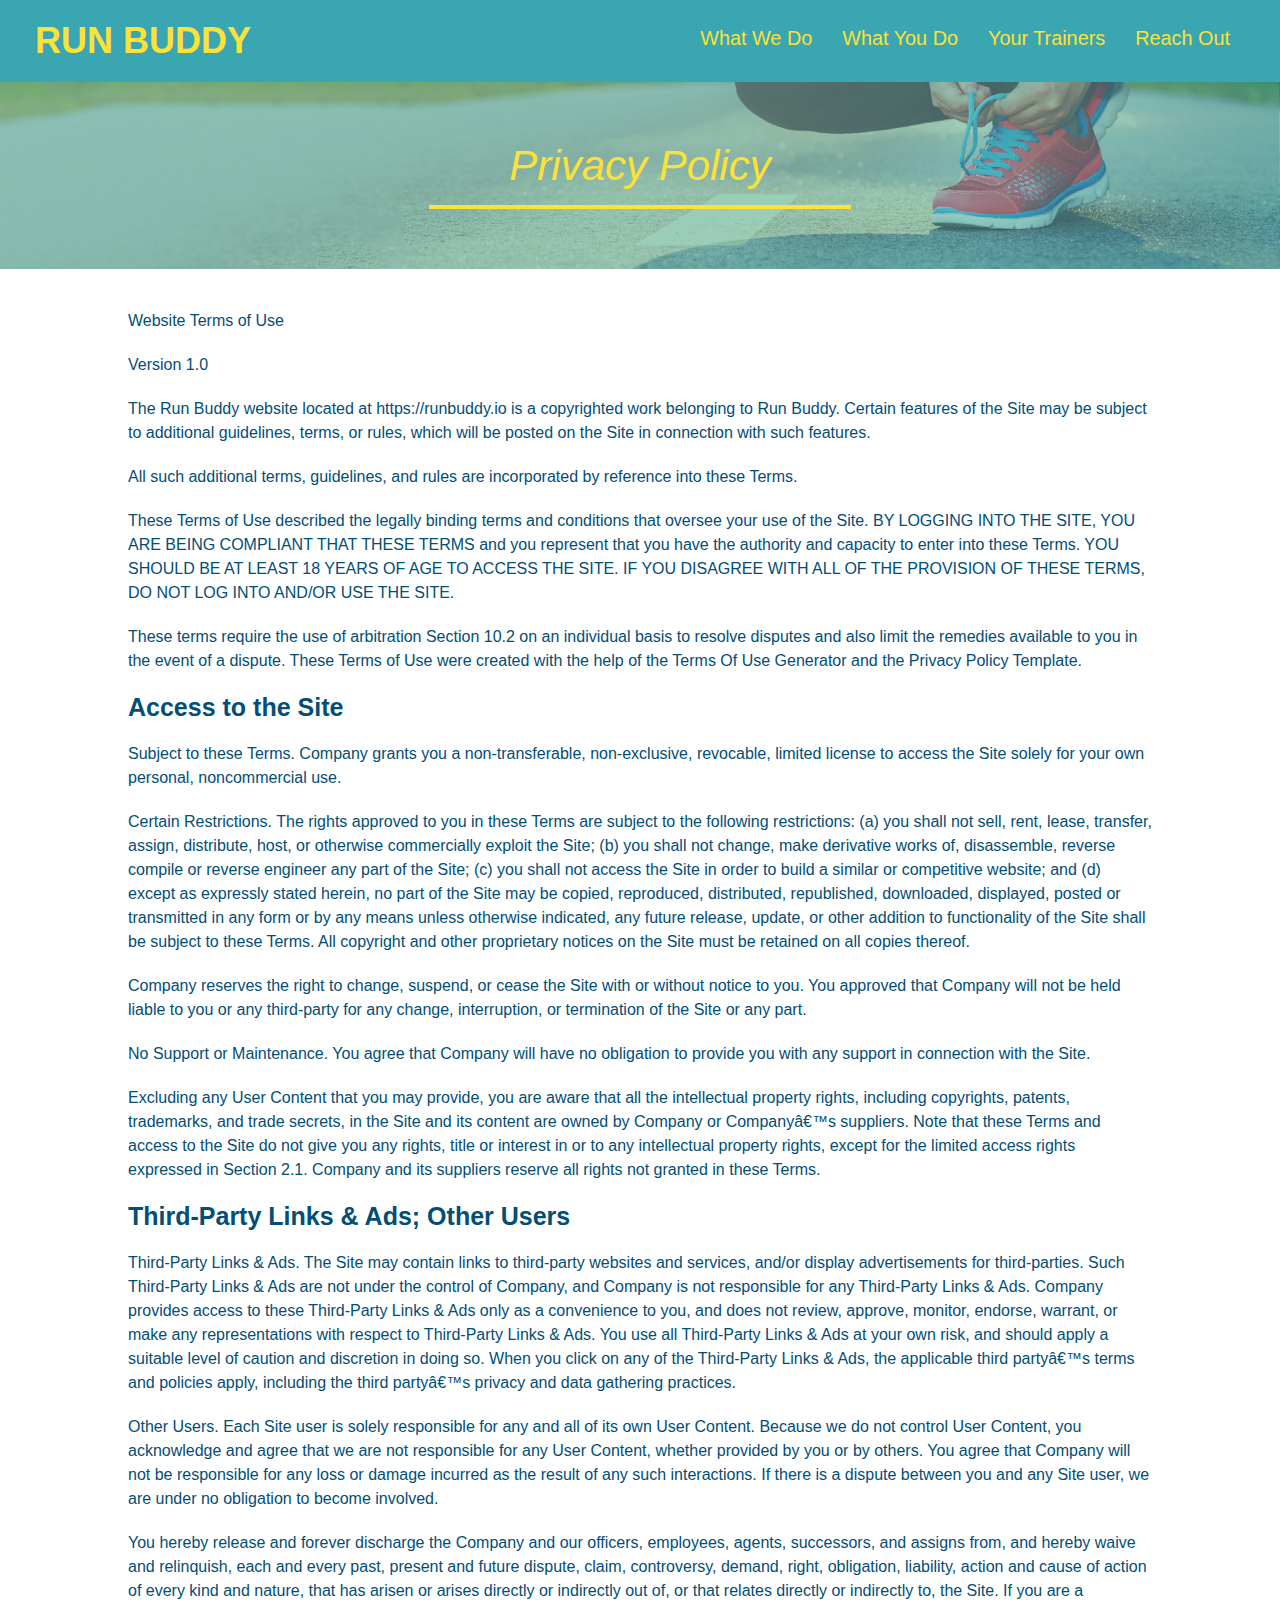
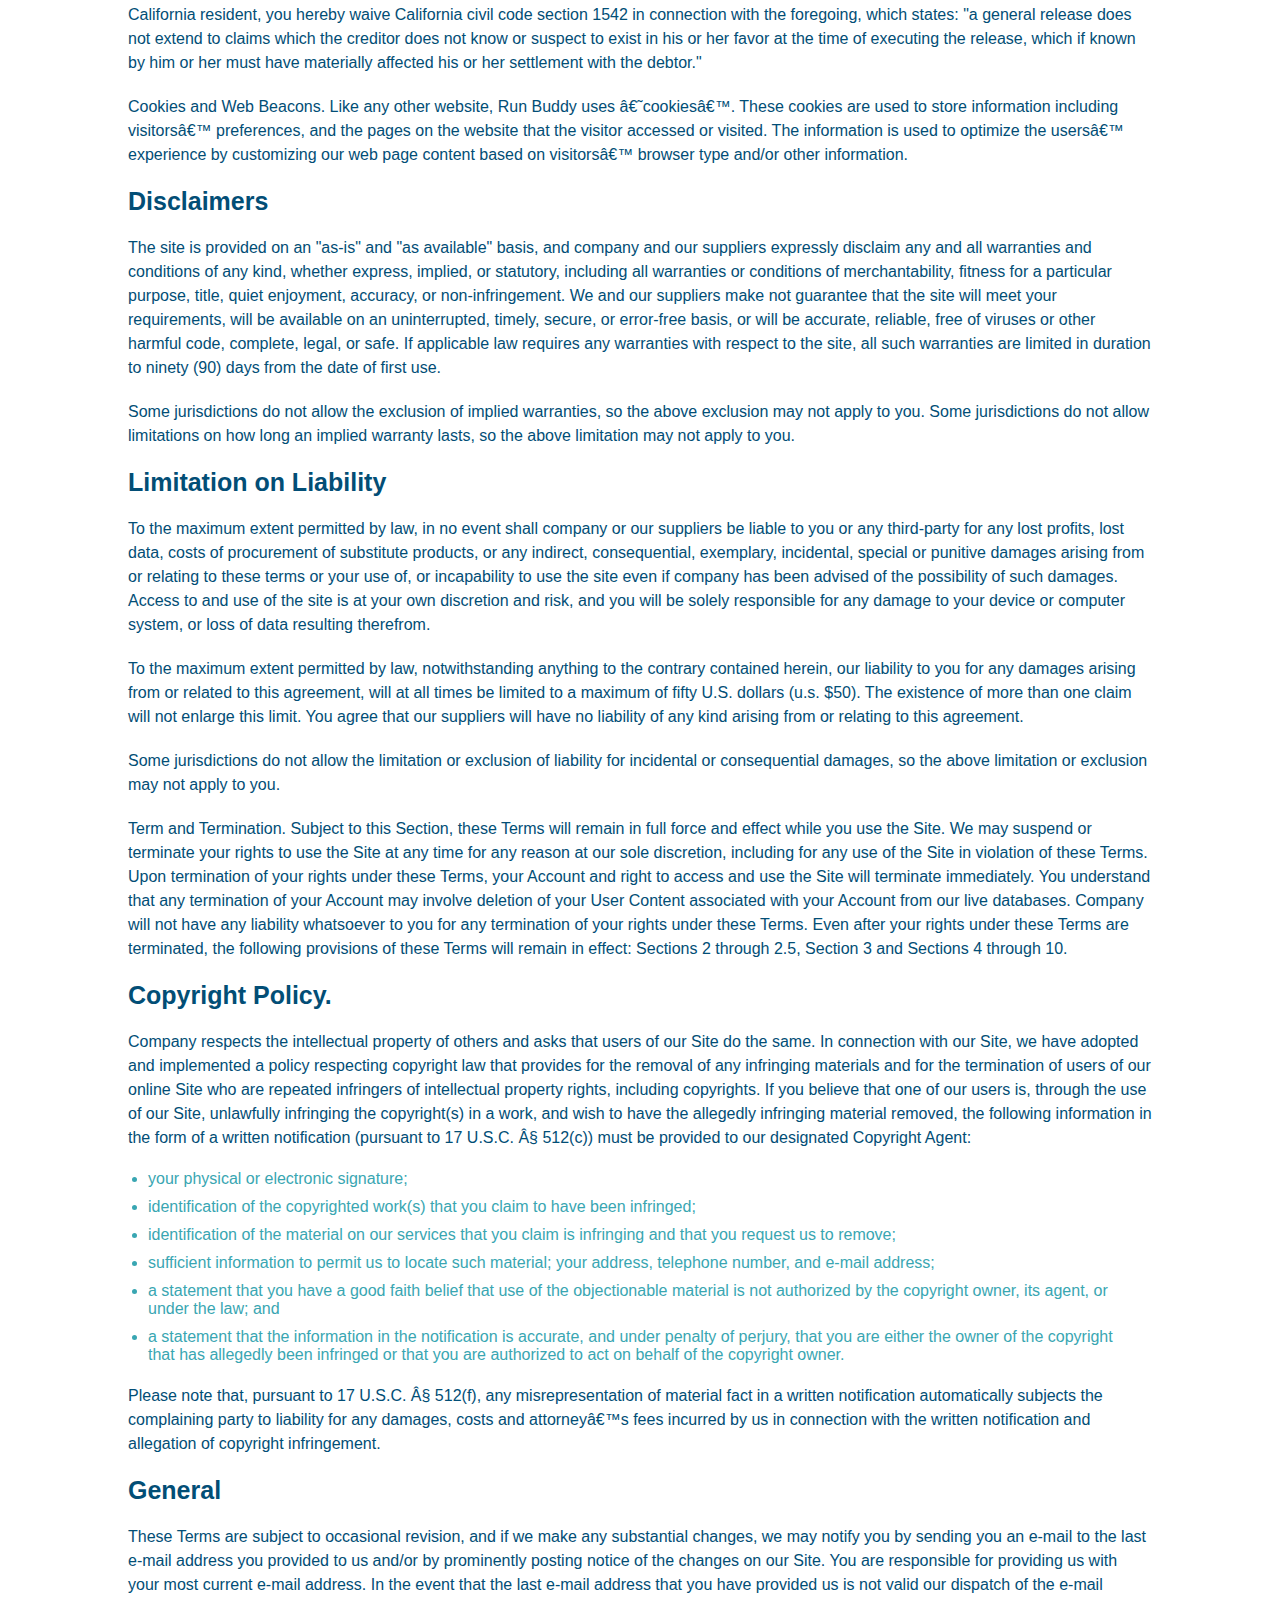
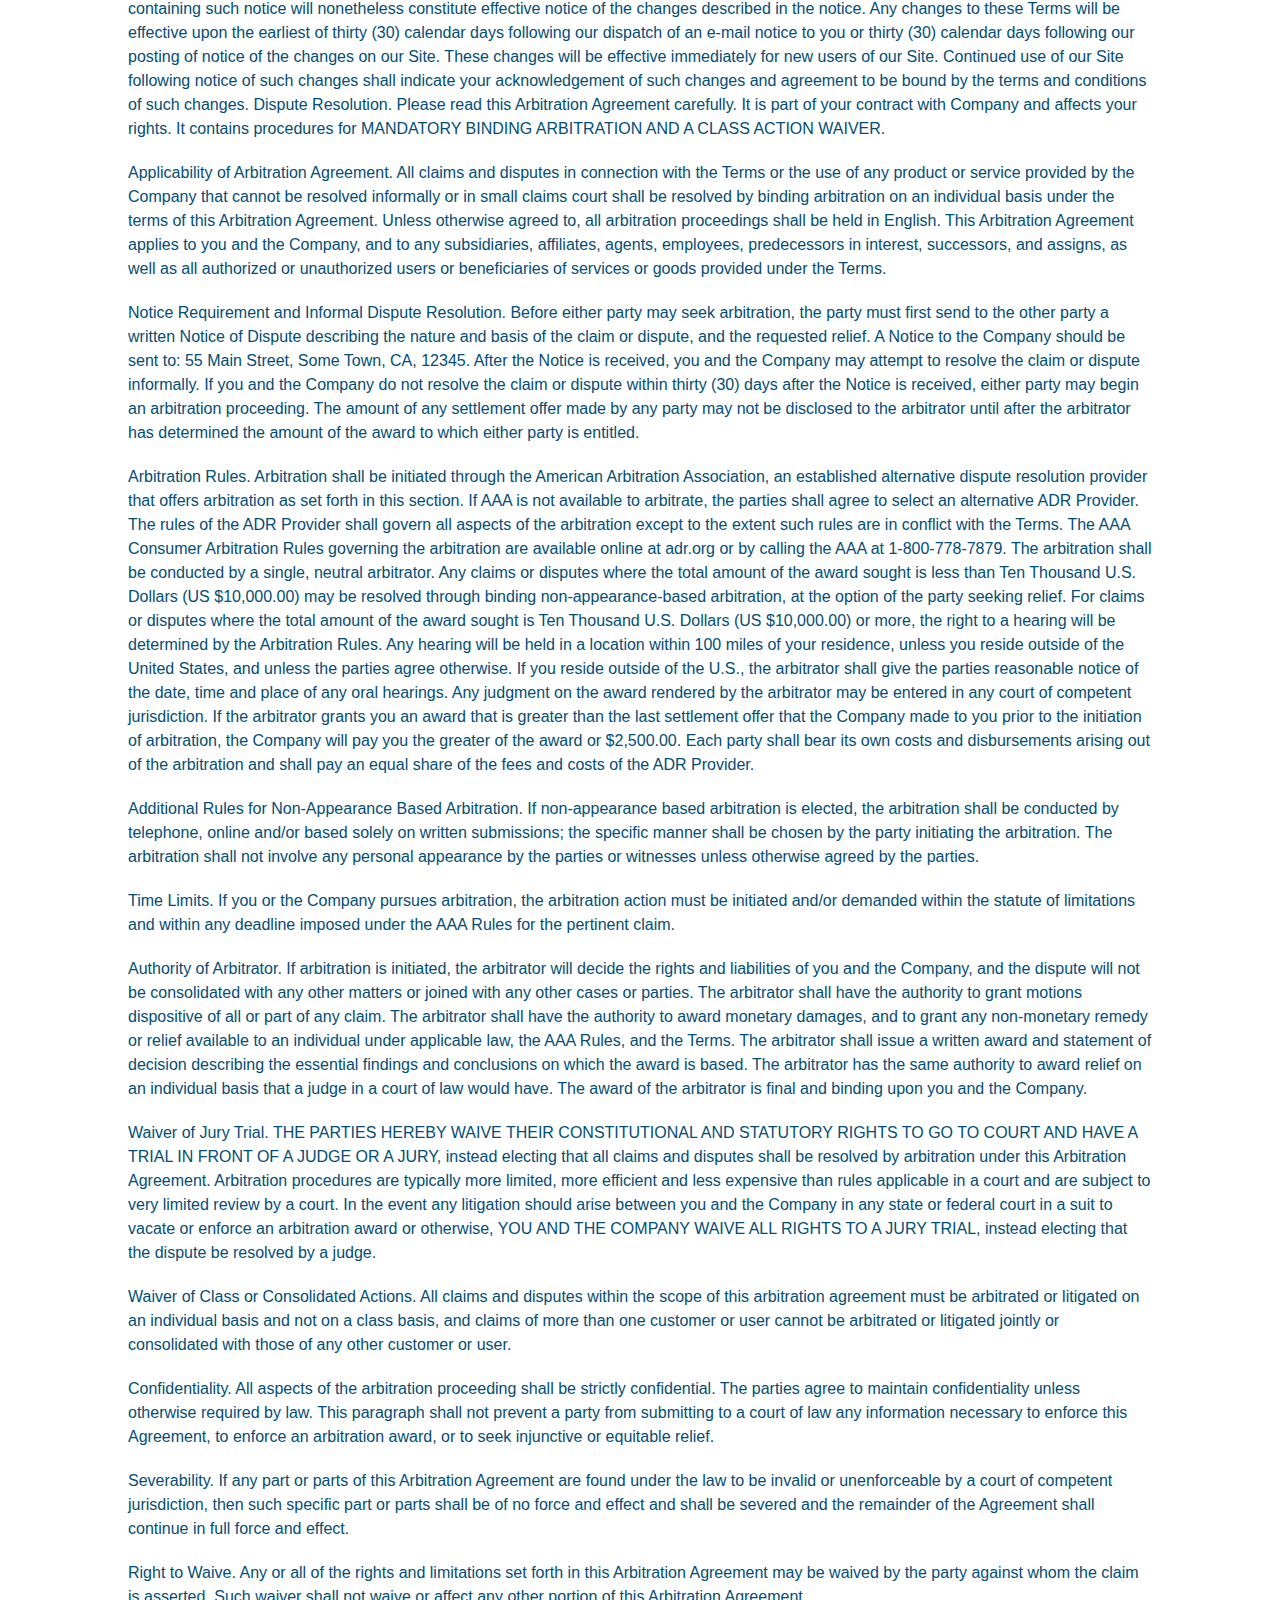
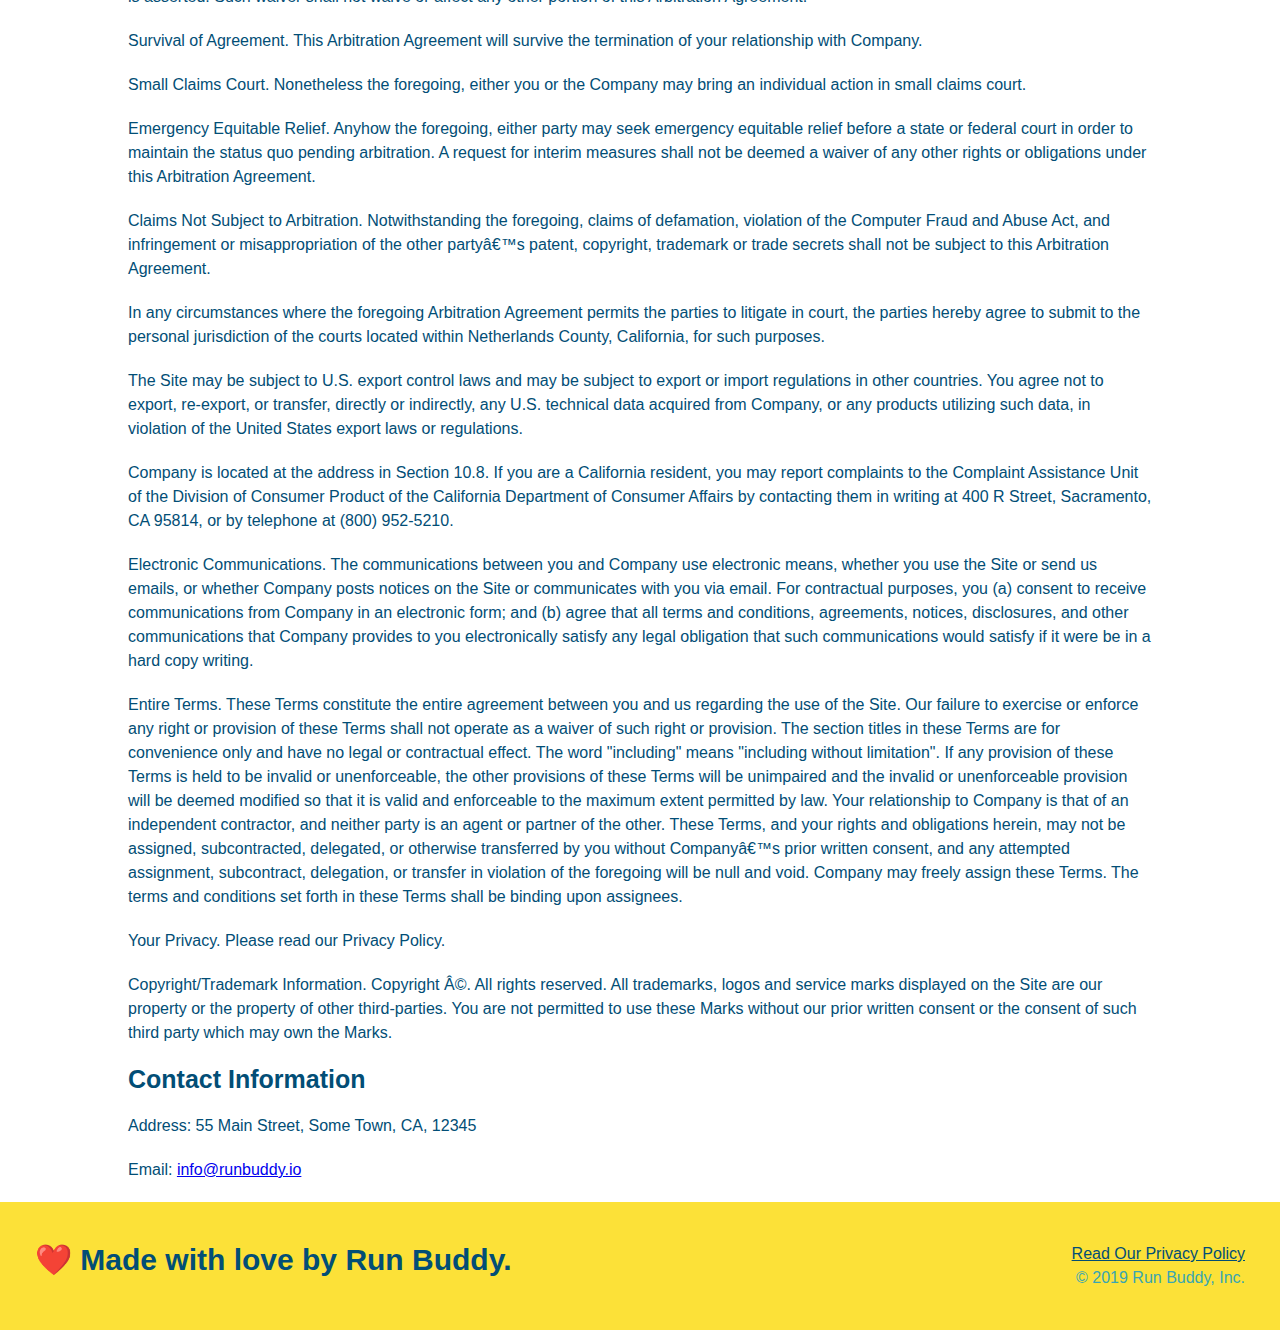
==== commit 473e095b: "started working on media queries" ====
--- a/privacy-policy.html
+++ b/privacy-policy.html
@@ -2,6 +2,7 @@
 <html lang="en">
     <head>
         <meta charset="UTF-8" />
+        <meta name="viewport" content="width=device-width, initial-scale=1.0" />
         <title>Privacy Policy - Run Buddy</title>
         <link rel="stylesheet" href="./assets/css/style.css" />
         <link rel="stylesheet" href="./assets/css/secondary-styles.css" />
--- a/assets/css/style.css
+++ b/assets/css/style.css
@@ -14,7 +14,10 @@
 /* header */
 header {
     padding: 20px 35px;
-    background-color: #39a6b2
+    background-color: #39a6b2;
+    display: flex;
+    justify-content: space-between;
+    flex-wrap: wrap;
 }
 
 header h1 {
@@ -22,7 +25,6 @@
     font-size: 36px;
     color: #fce138;
     margin: 0;
-    display: inline;
 }
 
 header a {
@@ -31,18 +33,21 @@
 }
 
 header nav {
-    float: right;
     margin: 7px 0;
 }
 
-header nav ul li {
-    display: inline;
+header nav ul {
+    display: flex;
+    flex-wrap: wrap;
+    justify-content: space-between;
+    align-items: center;
+    list-style: none;
 }
 
 header nav ul li a {
-    margin: 0 30px;
+    padding: 10px 15px;
     font-weight: lighter;
-    font-size: 22px;
+    font-size: 1.55vw;
 }
 
 /* footer */
@@ -50,17 +55,18 @@
     background: #fce138;
     width: 100%;
     padding: 40px 35px;
+    display: flex;
+    justify-content: space-between;
+    flex-wrap: wrap;
 }
 
 footer h2 {
-    display: inline;
     color: #024e76;
     font-size: 30px;
     margin: 0;
 }
 
 footer div {
-    float: right;
     line-height: 1.5;
     text-align: right;
 }
@@ -76,24 +82,39 @@
 /* hero */
 .hero {
     background-image: url("../images/hero-bg.jpg");
-    height: 600px;
     background-size: cover;
     background-position: center; 
-    position: relative;
+    display: flex;
+    justify-content: center;
+    flex-wrap: wrap;
+    align-items: flex-start;
+}
+
+.hero-title {
+    width: 35%;
+    text-align: right;
+    margin: 3.5%;
+    color: #fff;
+    font-size: 18px;
+    line-height: 1.2;
+}
+
+.hero-title h2 {
+    color: #fce138;
+    font-size: 55px;
+    font-style: italic;    
 }
 
 .hero-form {
     background-color: #fce138;
     padding: 20px;
-    width: 500px;
     color: #024e76;
     border: solid 3px #024e76;
-    position: absolute;
-    bottom: 120px;
-    right: 140px;
-}
-
-h3 {
+    margin: 3.5%;
+    width: 40%;
+}
+
+.hero-form h3 {
     margin: 0;
     font-size: 24px;
 }
@@ -126,12 +147,13 @@
 
 /* titles */
 .section-title {
-    font-size: 55px;
-    color: #024e76;
-    margin-bottom: 35px;
-    padding: 0 100px 20px 100px;
-    display: inline-block;
+    font-size: 48px;
+    color: #024e76;
     border-bottom: 3px solid;
+    padding-bottom: 20px;
+    text-align: center;
+    margin: 0 auto 35px auto;
+    width: 50%;
 }
 
 /* intro */
@@ -145,81 +167,105 @@
     width: 80%;
     font-size: 20px;
     margin: 0 auto;
+    text-align: center;
 }
 
 /* steps */
 .steps {
-    text-align: center;
     background: #fce138;
 }
 
-.steps div {
-    margin-bottom: 80px;
-}
-
-.steps img {
-    width: 15%;
-    margin: 10px 0;
-}
-
-.steps h3 {
+.step {
+    margin: 50px auto;
+    padding-bottom: 50px;
+    width: 80%;
+    border-bottom: 1px solid #39a6b2;
+    display: flex;
+    flex-wrap: flex;
+    align-items: center;
+    justify-content: space-between;
+}
+
+.step h3 {
     color: #024e76;
     font-size: 46px;
-    margin-top: 10px;
-}
-
-.steps p {
+    flex: 1 30%;
+}
+
+.step-text p {
     color: #39a6b2;
-    font-size: 23px;
-}
-
-.steps span {
-    font-size: 36px;
+    font-size: 18px;
+}
+
+.step-text h4 {
+    font-size: 26px;
+    line-height: 1.5;
+    color: #024e76;
+}
+
+.step-info {
+    flex: 2 70%;
+    display: flex;
+    flex-wrap: wrap;
+    align-items: center;
+}
+
+.step-img {
+    flex: 1 12%;
+    margin-right: 20px;
+}
+
+.step-text {
+    flex: 12;
+}
+
+.step-img img {
+    max-width: 100%;
 }
 
 /* trainers */
+
 .trainers {
-    text-align: center;
+    display: flex;
+    flex-wrap: wrap;
+    width: 100%;
+    margin: 0 auto;
+    justify-content: space-between;
 }
 
 .trainer {
-    width: 900px;
-    margin: 0 auto 30px auto;
+    margin: 20px;
     background: #024e76;
     color: #fce138;
     overflow: auto;
+    flex: 1;
 }
 
 .trainer img {
-    width: 35%;
-    float: left;
+    width: 100%;
 }
 
 .trainer-bio {
-    padding: 35px;
-    float: left;
-    width: 65%;
+    padding: 25px;
+    line-height: 1.3;
 }
 
 .trainer-bio h3 {
-    font-size: 32px;
-    margin-bottom: 8px;
+    font-size: 28px;
 }
 
 .trainer-bio h4 {
     font-weight: lighter;
-    font-size: 26px;
-    margin-bottom: 25px;
+    font-size: 22px;
+    margin-bottom: 15px;
 }
 
 .trainer-bio p {
     font-size: 17;
-    line-height: 1.3;
 }
 
 /* reach out */
 .contact {
-    text-align: center;
     background-color: #024e76;
 }
 
@@ -228,16 +274,10 @@
 }
 
 .contact-info iframe {
-    width: 400px;
     height: 400px;
 }
 
 .contact-info div {
-    width: 410px;
-    display: inline-block;
-    vertical-align: top;
-    text-align: left;
-    margin: 30px 0 0 60px;
     color: white;
 }
 
@@ -249,12 +289,44 @@
 .contact-info p, .contact-info address {
     margin: 20px 0;
     line-height: 1.5;
-    font-size: 20px;
+    font-size: 16px;
     font-style: normal;
 }
 
 .contact-info a {
     color: #fce138;
+}
+
+.contact-info {
+    display: flex;
+    justify-content: space-between;
+    flex-wrap: wrap;
+}
+
+.contact-info > * {
+    flex: 1;
+    margin: 15px;
+}
+
+.contact-form input, .contact-form textarea {
+    border: 1px solid #024e76;
+    display: block;
+    padding: 7px 15px;
+    font-size: 16px;
+    color: #024e76;
+    width: 100%;
+    margin-bottom: 15px;
+    margin-top: 5px;
+}
+
+.contact-form button {
+    width: 100%;
+    border: none;
+    background: #fce138;
+    color: #024e76;
+    text-align: center;
+    padding: 15px 0;
+    font-size: 16px;
 }
 
 /* utility */
@@ -272,4 +344,23 @@
     
 .text-right {
     text-align: right;
+}
+
+.flex-row {
+    display: flex;
+}
+
+/* media queries for smaller desktop screens */
+@media screen and (max-width: 980px) {
+
+}
+
+/* media queries for tablet screens */
+@media screen and (max-width: 768px) {
+
+}
+
+/* media queries for phone screens */
+@media screen and (max-width: 575px) {
+
 }